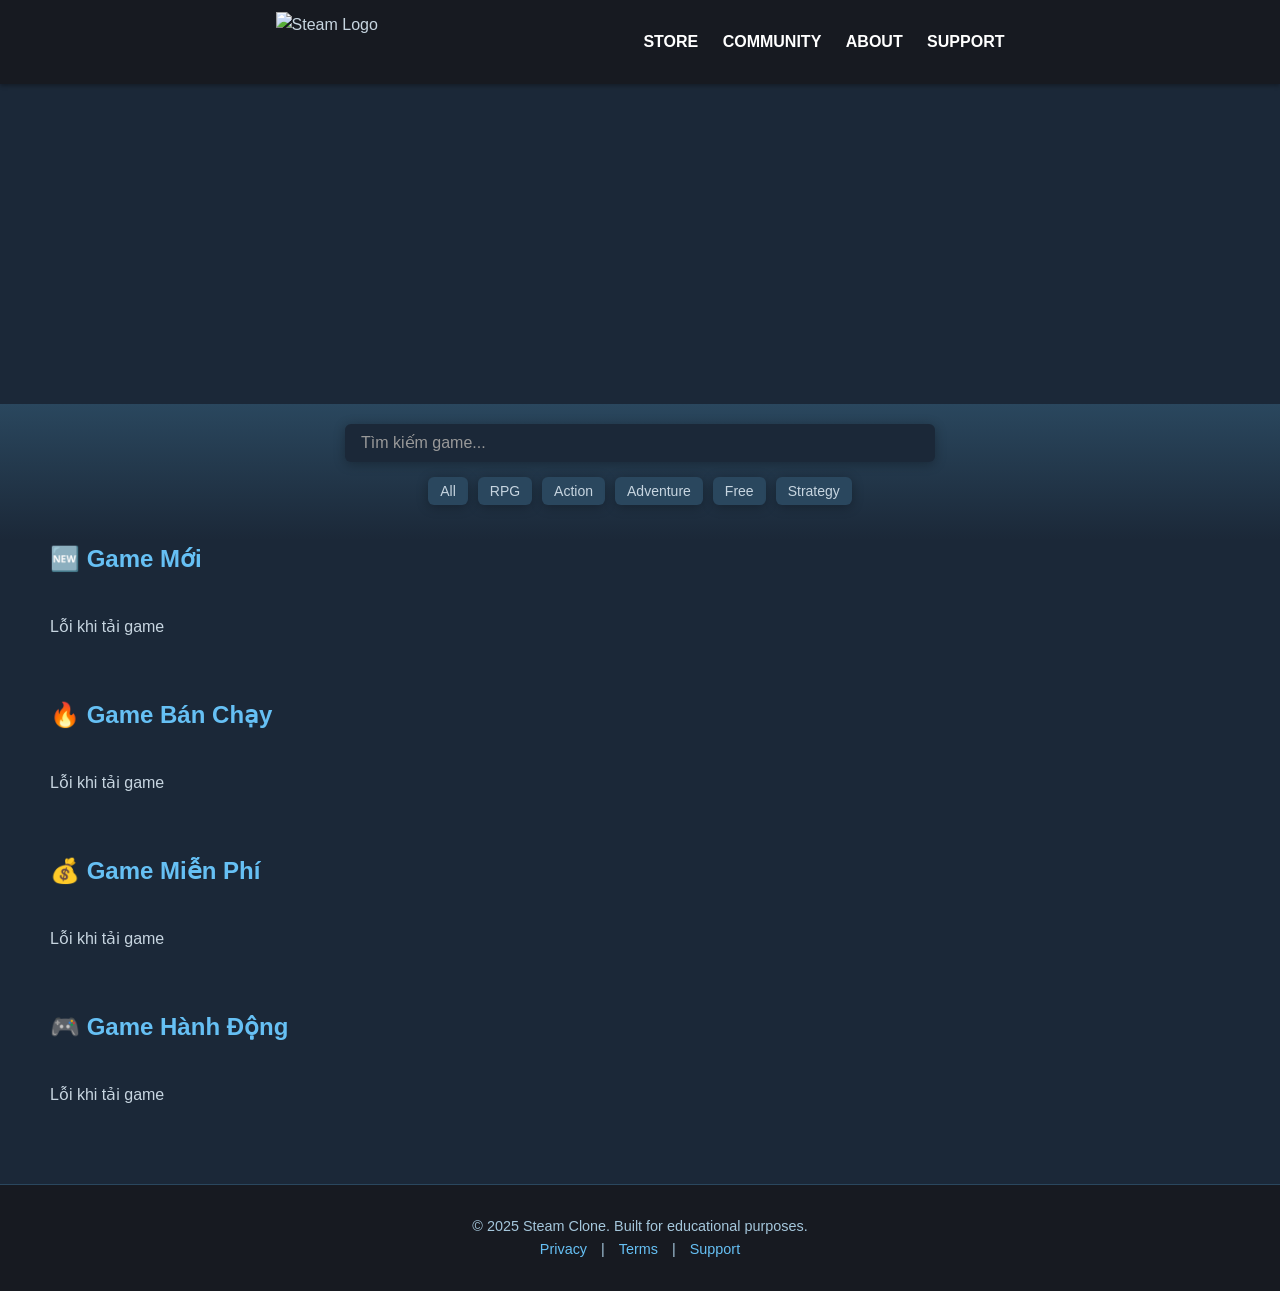
==== main.html @ a0859a68 "Add files via upload" ====
<!DOCTYPE html>
<html lang="vi">

<head>
    <meta charset="UTF-8" />
    <meta name="viewport" content="width=device-width, initial-scale=1.0" />
    <title>Steam Game Shop</title>
    <link rel="stylesheet" href="css/base.css" />
    <link rel="stylesheet" href="css/main.css" />
</head>

<body>
    <!-- ========== Header Navigation ========== -->
    <header class="main-header">
        <div class="logo">
            <img src="assets/images/header_logo.png" alt="Steam Logo">
        </div>
        <nav class="main-nav">
            <a href="main.html">STORE</a>
            <a href="#">COMMUNITY</a>
            <a href="#">ABOUT</a>
            <a href="#">SUPPORT</a>
        </nav>
    </header>

    <!-- ========== Main Content ========== -->
    <main>
        <!-- ========== Banner Section ========== -->
        <div class="banner">
            <video class="banner-video" autoplay muted loop playsinline>
                <source src="assets/videos/webm_page_bg_english.webm" type="video/webm" />
            </video>
        </div>

        <!-- ========== Search & Filter Tags ========== -->
        <div class="search-wrapper">
            <input type="text" id="searchInput" placeholder="Tìm kiếm game..." />
            <div class="tag-bar">
                <button onclick="resetToDefault()">All</button>
                <button onclick="filterByGenre('RPG')">RPG</button>
                <button onclick="filterByGenre('Action')">Action</button>
                <button onclick="filterByGenre('Adventure')">Adventure</button>
                <button onclick="filterByGenre('Free')">Free</button>
                <button onclick="filterByGenre('Strategy')">Strategy</button>
            </div>
            <div id="searchResults" class="search-results"></div>
        </div>

        <!-- ========== Game Sections ========== -->
        <div class="container">
            <section class="game-section">
                <h2>🆕 Game Mới</h2>
                <div class="gallery" id="newReleases"></div>
            </section>
            <section class="game-section">
                <h2>🔥 Game Bán Chạy</h2>
                <div class="gallery" id="topSellers"></div>
            </section>
            <section class="game-section">
                <h2>💰 Game Miễn Phí</h2>
                <div class="gallery" id="freeGames"></div>
            </section>
            <section class="game-section">
                <h2>🎮 Game Hành Động</h2>
                <div class="gallery" id="actionGames"></div>
            </section>
        </div>
    </main>

    <!-- ========== Footer Section ========== -->
    <footer>
        <p>&copy; 2025 Steam Clone. Built for educational purposes.</p>
        <p>
            <a href="#">Privacy</a> |
            <a href="#">Terms</a> |
            <a href="#">Support</a>
        </p>
    </footer>

    <script src="js/main.js"></script>
</body>

</html>
---- css/base.css ----
/* ========== CSS Reset ========== */
* {
  box-sizing: border-box;
  margin: 0;
  padding: 0;
}

img {
  display: block;
  max-width: 100%;
}

input,
button,
textarea {
  font-family: inherit;
}

/* ========== Base Layout ========== */
html,
body {
  font-family: 'Segoe UI', Tahoma, Geneva, Verdana, sans-serif;
  font-size: 16px;
  line-height: 1.6;
  background-color: #1b2838;
  color: #c7d5e0;
}

/* ========== Typography ========== */
h1,
h2,
h3,
h4,
h5 {
  color: #66c0f4;
  font-weight: 600;
}

/* ========== Link Styles ========== */
a {
  color: inherit;
  text-decoration: none;
}

a:hover {
  text-decoration: underline;
}

/* ========== Main Header ========== */
.main-header {
  background-color: #171a21;
  display: flex;
  justify-content: space-evenly;
  align-items: center;
  padding: 12px 30px;
  box-shadow: 0 2px 4px rgba(0, 0, 0, 0.3);
  z-index: 999;
}

/* ========== Logo ========== */
.logo {
  display: flex;
  align-items: center;
  height: 60px;
}

.logo img {
  height: 100%;
  width: auto;
  object-fit: contain;
}

/* ========== Navigation ========== */
.main-nav a {
  margin-left: 20px;
  color: white;
  text-decoration: none;
  font-weight: bold;
  transition: color 0.3s;
}

.main-nav a:hover {
  color: #66c0f4;
}

/* ========== Footer ========== */
footer {
  margin-top: 60px;
  padding: 30px;
  background-color: #171a21;
  color: #a5c7dc;
  text-align: center;
  font-size: 0.9rem;
  border-top: 1px solid #2a475e;
}

footer a {
  color: #66c0f4;
  text-decoration: none;
  margin: 0 10px;
}

footer a:hover {
  text-decoration: underline;
}

/* ========== Responsive ========== */
@media (max-width: 768px) {
  .logo {
    height: 40px;
  }

  .main-nav {
    display: none;
  }

  .main-header {
    flex-direction: column;
    align-items: center;
  }
}
---- css/main.css ----
/* ========== Banner + Container ========== */
.banner {
    position: relative;
    width: 100vw;
    height: 320px;
    overflow: hidden;
}

.banner-video {
    width: 100%;
    height: 100%;
    object-fit: cover;
    display: block;
}

.container {
    max-width: 1400px;
    margin: auto;
    padding: 0 50px;
}

.container h2 {
    margin-bottom: 20px;
}

section {
    margin-bottom: 40px;
}

/* ========== Search Box + Tag Bar ========== */
.search-wrapper {
    display: flex;
    flex-direction: column;
    align-items: center;
    position: relative;
    background: linear-gradient(to bottom, #2a475e, #1b2838);
    padding: 0px 50px;
}

#searchInput {
    width: 50%;
    max-width: 600px;
    padding: 10px 16px;
    font-size: 16px;
    border: none;
    border-radius: 6px;
    background-color: #1b2838;
    color: #ffffff;
    outline: none;
    box-shadow: 0 2px 12px rgba(0, 0, 0, 0.3);
    margin-top: 20px;
}

#searchInput::placeholder {
    color: #999;
}

.tag-bar {
    display: flex;
    flex-wrap: wrap;
    justify-content: center;
    gap: 10px;
    margin: 15px 0;
}

.tag-bar button {
    background-color: #2a475e;
    color: white;
    padding: 6px 12px;
    border-radius: 6px;
    border: none;
    cursor: pointer;
    color: #c7d5e0;
    font-size: 14px;
    transition: background-color 0.2s ease, color 0.2s;
    box-shadow: 0 2px 12px rgba(0, 0, 0, 0.3);
}

.tag-bar button:hover {
    background-color: #66c0f4;
    color: #000;
    box-shadow: 0 0 8px #66c0f4;
}

.tag-bar button:focus {
    background-color: #66c0f4;
    color: #1b2838;
    font-weight: bold;
    outline: none;
}

/* ========== Gallery Layout + Game Cards ========== */
.gallery {
    display: grid;
    grid-template-columns: repeat(auto-fill, minmax(220px, 1fr));
    gap: 16px;
    padding: 16px 0;
}

.search-results {
    width: 100%;
    margin-top: 20px;
}

.game-card {
    background-color: #2a475e;
    border-radius: 6px;
    overflow: hidden;
    width: 100%;
    display: flex;
    flex-direction: column;
    cursor: pointer;
    transition: transform 0.2s ease;
    box-shadow: 0 2px 12px rgba(0, 0, 0, 0.3);
    height: auto;
    max-width: unset;
}

.game-card:hover {
    box-shadow: 0 0 8px #66c0f4;
}

.game-card img {
    width: 100%;
    aspect-ratio: 231 / 87;
    height: 130px;
    object-fit: cover;
    border-radius: 6px;
    transition: transform 0.3s ease;
    box-shadow: 0 2px 12px rgba(0, 0, 0, 0.3);
}

.game-card img:hover {
    transform: scale(1.02);
}

.game-card h3 {
    padding: 8px 12px 4px;
    font-size: 1rem;
    font-weight: bold;
}

.game-card p {
    padding: 0 12px 12px;
    color: #a5c7dc;
    font-size: 0.9rem;
}

/* Responsive */
@media (max-width: 768px) {
    .gallery {
        justify-content: center;
    }
}
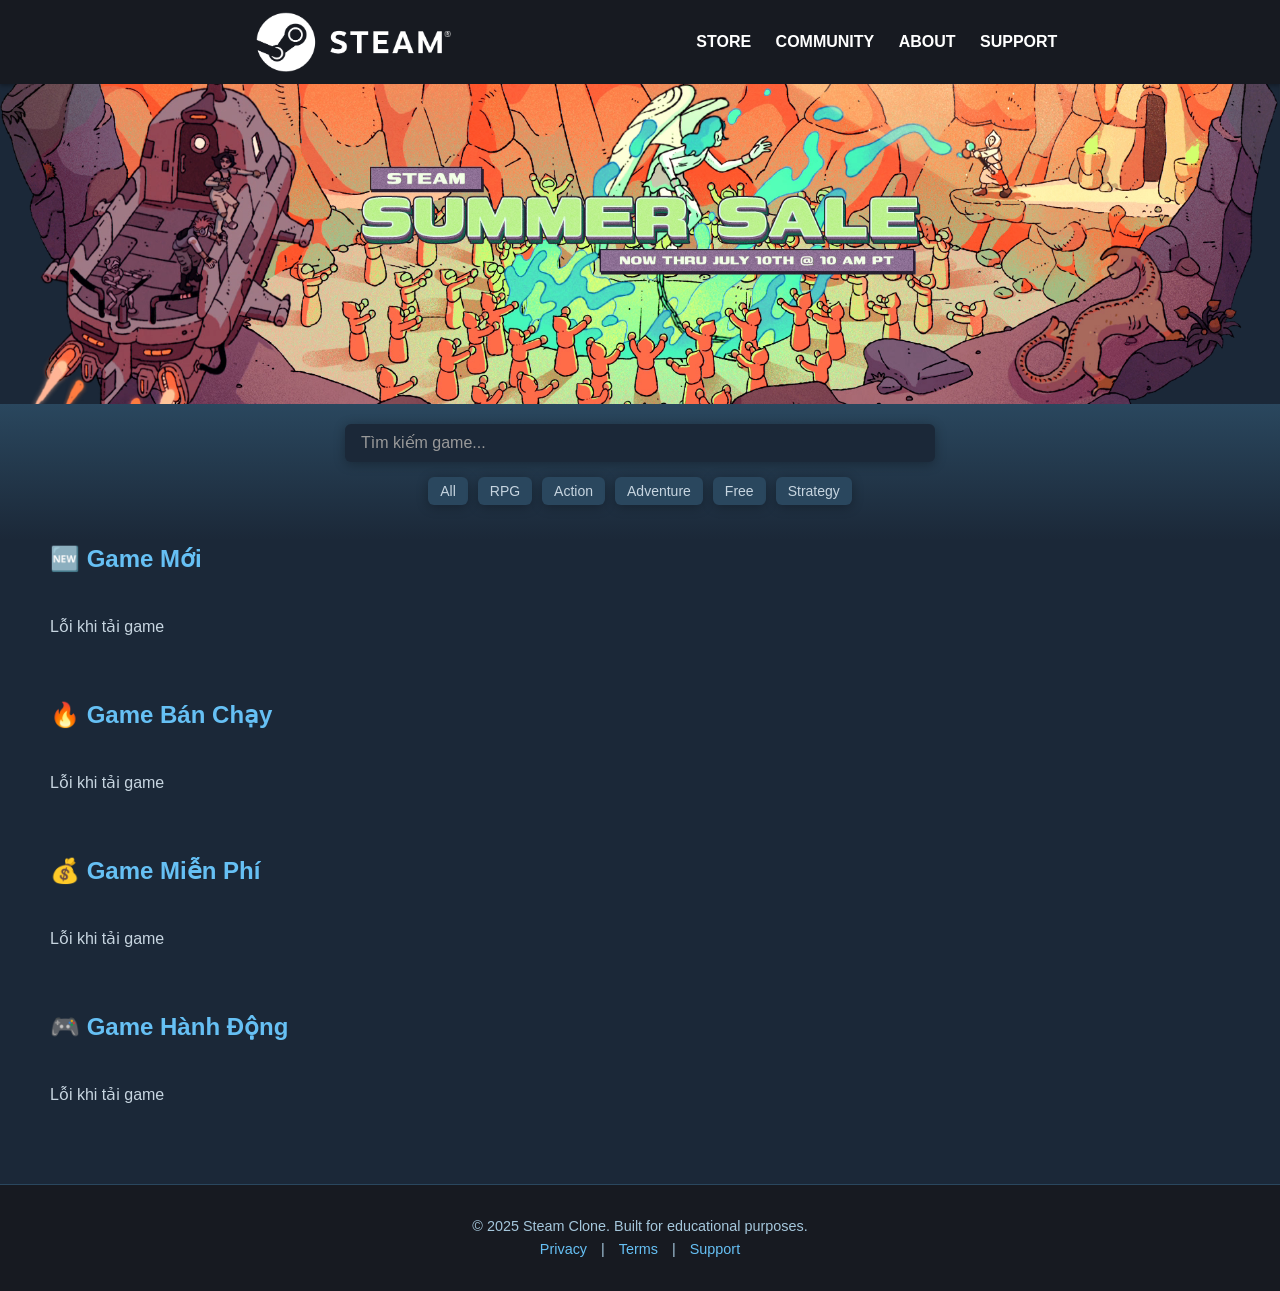
==== commit 773e88f6: "main.html" ====
--- a/main.html
+++ b/main.html
@@ -13,7 +13,7 @@
     <!-- ========== Header Navigation ========== -->
     <header class="main-header">
         <div class="logo">
-            <img src="assets/images/header_logo.png" alt="Steam Logo">
+            <img src="header_logo.png" alt="Steam Logo">
         </div>
         <nav class="main-nav">
             <a href="main.html">STORE</a>
@@ -28,7 +28,7 @@
         <!-- ========== Banner Section ========== -->
         <div class="banner">
             <video class="banner-video" autoplay muted loop playsinline>
-                <source src="assets/videos/webm_page_bg_english.webm" type="video/webm" />
+                <source src="webm_page_bg_english.webm" type="video/webm" />
             </video>
         </div>
 
@@ -80,4 +80,4 @@
     <script src="js/main.js"></script>
 </body>
 
-</html>+</html>
